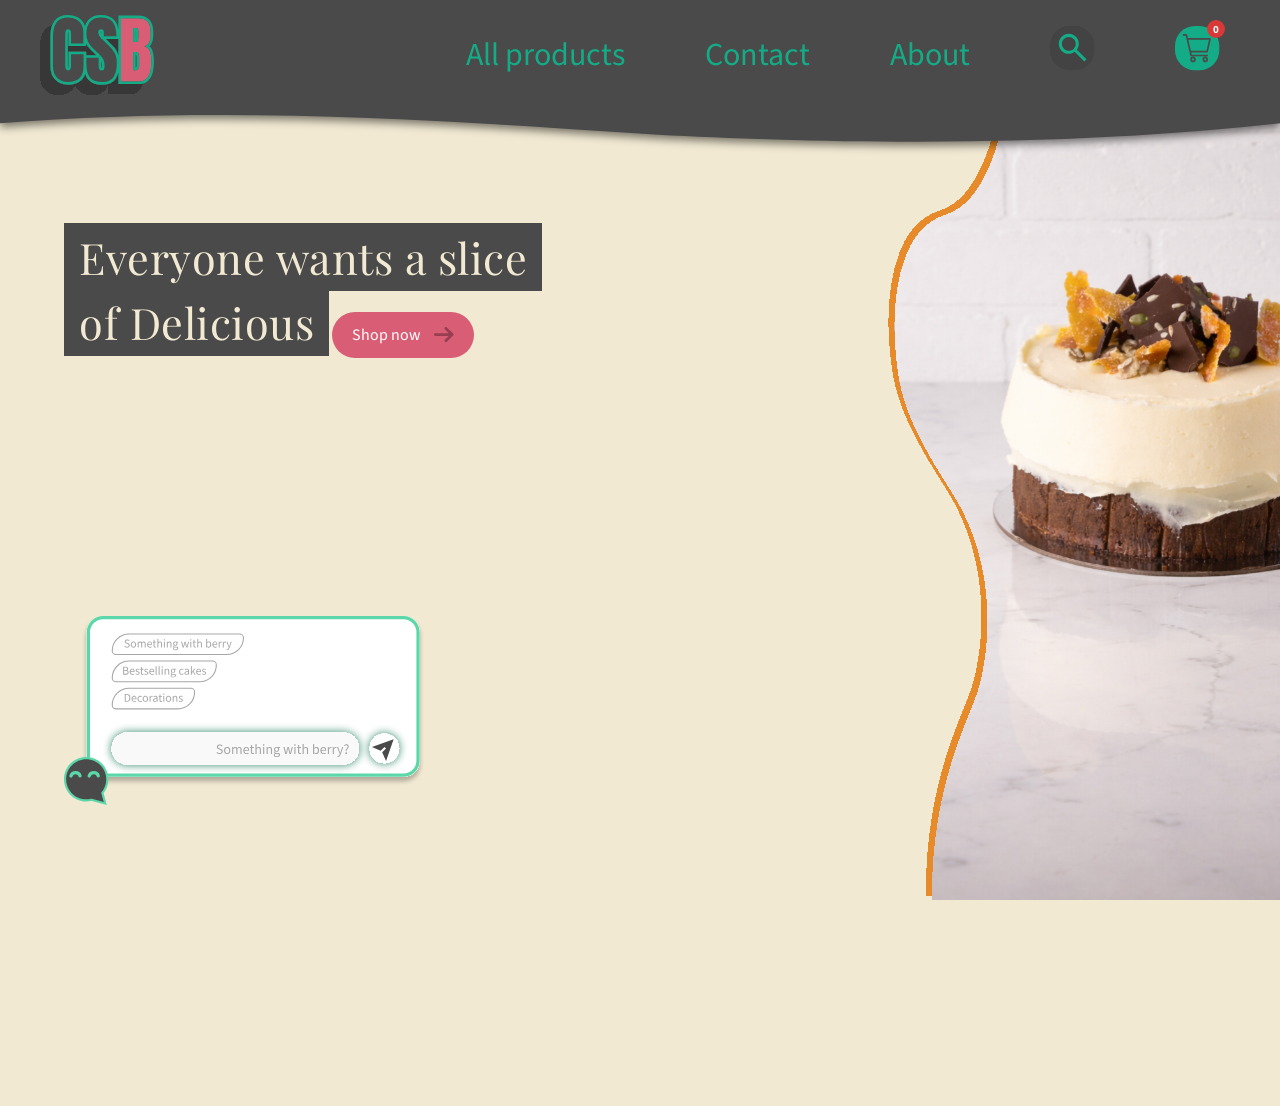
==== index.html @ aef6c3c8 "added index.html (duplicate of home.html) to host live site" ====
<!DOCTYPE html>
<html lang="en" class="home-page">

<head>
    <meta charset="UTF-8">
    <meta name="viewport" content="width=device-width, initial-scale=1.0">
    <link rel="preconnect" href="https://fonts.googleapis.com">
    <link rel="preconnect" href="https://fonts.gstatic.com" crossorigin>
    <link href="https://fonts.googleapis.com/css2?family=Playfair+Display:wght@300;400;700&family=Source+Sans+3:wght@40;600&display=swap" rel="stylesheet">
    <link rel="stylesheet" href="colours.css">
    <link rel="stylesheet" href="styles.css">
    <title> Bakers Melbourne | Wholesale Bakery | Gourmet Cakes Supplier - Cremorne Street Bakers </title>
</head>

<body class="home-page">
    <div id="cartNotification" class="cart-notification-banner">
        <div class="notification-content">
            <img src="assets/icons/success-add-tick.svg" alt="Successfully added item/s to cart" class="notification-icon">
            <span id="notificationText">Item added to Cart!</span>
        </div>
    </div>
    <nav>
        <div class="nav-content">
            <a href="home.html"><img src="assets/images/CSB.svg" alt="Cremorne Street Bakers" class="nav-logo"></a>
            <div class="nav-items">
                <div class="nav-links">
                    <ul>
                        <li><a href="all_products.html">All products</a></li>
                        <li><a href="contact.html">Contact</a></li>
                        <li><a href="about.html">About</a></li>
                    </ul>
                </div>
                <a href="search.html" class="nav-icon" aria-label="Search"><img src="assets/icons/search-nav-icon.svg" alt=""></a>
                <a href="cart.html" class="nav-icon" aria-label="Shopping cart">
                    <img src="assets/icons/cart-nav-icon.svg" alt="">
                    <span class="cart-badge" data-cart-badge>0</span>
                </a>
            </div>
        </div>
    </nav>
    
    <main class="home-main">
        <section class="hero-container">
            <div class="hero-text-content">
                <h1>Everyone wants a slice of Delicious</h1>
                <a href="search.html" class="btn-shop-now">Shop now <img src="assets/icons/shop-now-arrow.svg" alt=""></a>
            </div>
            <div class="hero-wave-wrapper">
                <img src="assets/images/home-hero.svg" alt="" class="hero-wave-img">
            </div>
        </section>
    </main>

    <button class="cremie-bubble-btn" id="cremieToggle" aria-label="Toggle chat">
        <img src="assets/icons/cremie-suggest.svg" alt="Chat to Cremie" id="cremieIcon">
    </button>

    <footer class="home-footer">
        <div class="footer-content">
            <p>© 2026 Cremorne Street Bakers. All rights reserved.</p>
            <div class="footer-links">
                <a href="about.html">Our Story</a>
                <a href="contact.html">Contact Us</a>
            </div>
        </div>
    </footer>

    <script src="script.js"></script>
</body>
</html>
---- colours.css ----
/* dedicated styling for colours. easier to maintain when debugging */
body { 
    background-color: #F1E9D2;
}

h1, h2, h3, .product-details, .product-description { 
    color: #1A1A1A;  /* darker text - better readability, accessiblilty */
}
/* nav bar ------------------------------------------------------------ */
.nav-content {
    background-color: #4a4a4a; /* top part of nav */
}

nav a { 
    color: #14ac86; 
    text-decoration: none; /* no underline */
}

nav { 
    filter: drop-shadow(0px 4px 4px rgba(0, 0, 0, 0.5));
}

/* relative icon wrapper so badge anchors to it */
.cart-icon-btn {
    position: relative;
    display: inline-block;
}

[data-cart-badge] {
    background-color: #d93838 !important; 
    color: #ffffff !important;
}

/* home page--------------------------------------------------------------------------------- */
.hero-text-content h1 {
    background-color: #4a4a4a;
}

.home-page h1 { 
    color: #F1E9D2;
}

/* successful add to cart notif ------------------------------------------------------------- */
/* colour override for custom notif container and text */
.cart-notification-banner {
    background-color: #1bb28a; 
}

#notificationText {
    color: #ffffff; 
}

/* search ------------------------------------------------------------ */
.search-box { 
    background-color: white;
    box-shadow: 0px 0px 20px rgba(0, 200, 150, 0.25);
}

.filter-pill {
    color: #14ac86;
    border: 2px solid #14ac86;
}

.filter-pill.active {
    background: #14AC86;
    color: white;
}


.product-card {
    background-color: #FFFFFF;
    box-shadow: -6px 6px 6px #C7C7C7;
}

.product-title {
    color: #14AC86;
}

.product-price {
    color: #14AC86;
}

.product-sizes span {
    border: 1px solid #8d8d8d;
    color: #1A1A1A;
}

.product-description { 
    border-top: 0.5px solid #8d8d8d;
}

.product-ingredients { 
    color: #585858;
}

.product-subtitle {
    color: #585858;
}

.add-cart-button {
    background: none;
}

/* product detail ---------------------------------- */

.shipping-banner {
    background-color: #D85D75;
    color: white;
}

#productName {
    background-color: #14AC86;
    color: #1A1A1A; 
}

.size-options span {
    border: 1px solid #ccc;
}

.product-sizes span.selected,
.size-options span.selected,
main .product-sizes span.selected,
main .size-options span.selected {
    background-color: #1bb28a !important;
    border-color: #1bb28a !important;
    color: #ffffff !important;
}

.title-row {
    border-bottom: 0.5px solid #8d8d8d;
}

.carousel-detail-img {
    border: 1px solid #C7C7C7;
    background-color: white;
}


.summary-line {
    color: #666;
}

.summary-divider {
    border-top: 1px solid #4a4a4a;
}

.subtotal-row {
    color: #4a4a4a;
}

.toggle-group {
    border: 1px solid #8d8d8d;
}

.toggle-btn {
    background-color: #e5dfcb;
    color: #4a4a4a;
}

.toggle-btn.active {
    background-color: #555555;
    color: #e5dfcb;
}

.datetime-pill {
    background-color: #8d8d8d;
    color: #0088FF;
}

/* checkout ------------------------------------------------------------ */
.checkout-sticky-footer {
    background-color: #4a4a4a;
}

/* footer ----------------------------------------------------------------- */
.footer-content p, 
.footer-links a,
.footer-links a:visited {
    color: #ffffff !important; /* links stay white after clicked */
}

/* confirmation --------------------------------------------------------------- */
.confirmation-title {
    background-color: #14AC86;
    color: #1A1A1A;
}

.confirmation-message {
    color: #585858;
}

.confirmation-submessage {
    color: #8d8d8d;
}

.back-link {
    color: #1A1A1A;
}

/* ALL DESKTOP -------------------------------------------------------------------- */
@media (min-width: 1024px) {
    .product-card {
        box-shadow: -6px 6px 6px #C7C7C7;
    }
    .product-card:hover {
        box-shadow: -12px 12px 20px rgba(0, 0, 0, 0.15);
    }
}

/* restoration hooks */
.btn-shop-now {
    background-color: #D85D75;
    color: #ffffff;
}

.home-footer {
    background-color: #4a4a4a;
}

.qty-stepper {
    border-color: #999999;
}
---- styles.css ----
/* mobile-first approach. 
    desktop dimensions are changed using @media
*/

/* body content */
html {
    overflow-x: hidden;
}

html.home-page,
body.home-page {
    width: 100%;
    height: 100vh;
    max-height: 100vh;
    overflow-x: hidden !important;
    overflow-y: auto !important;
    margin: 0 !important;
    padding: 0 !important;
}

h1, h2, h3, .product-title, .product-price {
    font-family: 'Playfair Display', serif !important;
    letter-spacing: 0.5px;
    font-weight: 300;
}

body { 
    margin: 0;
    padding: 0;
    max-width: 100%;
    overflow-x: hidden;
    font-family: 'Source Sans 3', sans-serif;
    font-weight: 400; 
}

* {
    box-sizing: border-box; /* reset so padding doesn't break layout */
}

main {
    margin-top: 130px; /* prevents fixed nav from overlapping with headers */
    min-height: calc(100vh - 130px);
    max-width: 100%;
    display: flex;
    flex-direction: column;
    padding-bottom: 120px;
}

/* nav bar ----------------------------------------------------------------- */
.nav-content {
    padding: 10px 10px; 
    display: flex;
    justify-content: space-between;  /* push to opposite ends of nav bar */
    align-items: center;
    gap: 10px;
}

.nav-items {
    display: flex;
    align-items: center;
    gap: 10px;
    padding: 0 5px;
    font-size: 14px;
}

.nav-links {
    display: flex;
}

.nav-items ul {
    display: flex;
    gap: 10px;
    list-style: none;
    margin: 0;
    padding: 0;
    align-items: center;
}

.nav-logo { 
    height: 40px; 
    width: auto;
    display: block;
}

.nav-icons {
    display: flex;
    gap: 10px;
    align-items: center;
}

.nav-icon img {
    height: 30px;
    width: auto;
}

/* nav wave background img */
nav {
    background-image: url('assets/images/nav-background-wave.svg');
    background-size: 100% 100%;
    background-position: center -20px;
    background-repeat: no-repeat;
    height: 180px;
    width: 100%;
    position: fixed; /* nav sticky to top of page when scrolling */
    top: 0px; /* starts at top of screen */
    z-index: 3000;
    padding: 0;
    margin: 0;
    pointer-events: none; /* lets clicks pass through transparent areas of the 180px container */
}

/* re-enables clicking only for actual buttons and links inside nav */
.nav-content, 
.nav-items, 
.nav-icons, 
nav a, 
.cart-icon-btn {
    pointer-events: auto;
}

/* container matching dimensions of SVG asset */
.cart-icon-wrapper {
    position: relative;
    display: inline-block;
    vertical-align: middle;
}

/* force SVG asset to scale - using responsive design */
.cart-icon-wrapper img {
    display: block;
    width: 100%;
    height: auto;
    max-width: 24px; 
}

/* badge properties */
[data-cart-badge] {
    font-size: 11px;
    font-weight: bold;
    min-width: 18px;
    height: 18px;
    border-radius: 50%;
    display: inline-flex;
    align-items: center;
    justify-content: center;
    padding: 0 4px;
    
    /* anchor red circle to top right corner of SVG boundaries */
    position: absolute;
    top: 6px;
    right: 6px;
}

/* home page -------------------------------------------------------------------------------- */
.home-page { 
    overflow-y: hidden;  /* no uneccessary scrolling since past the hero image and cremie chat is not implemented due to assignment specs */
}

.home-page main {
    margin-top: 0; 
    position: relative;
    width: 100%;
    min-height: 100vh;
}

.hero-container {
    display: flex;
    position: relative;
    min-height: 100vh; 
    width: 100%;
}

.hero-text-content {
    position: absolute;
    left: 5%;
    top: 25%; 
    z-index: 10;
    width: 55%;
    max-width: 500px;
}

.hero-text-content h1 {
    font-size: calc(24px + 1.5vw);
    line-height: 1.5;
    margin-bottom: 20px;
    display: inline;
    padding: 5px 15px;
    box-decoration-break: clone;
    -webkit-box-decoration-break: clone;
    background-color: #4a4a4a;
}

.btn-shop-now {
    display: inline-flex;
    align-items: center;
    gap: 8px;
    text-decoration: none;
    padding: 12px 20px;
    border-radius: 25px;
    font-size: 16px;
    margin-top: 20px;
}

.btn-shop-now img {
    width: 20px;
    height: auto;
    display: inline-block;
    margin-left: 5px;
}

.hero-wave-wrapper {
    position: absolute;
    top: 0;
    right: 0;
    width: 100%;
    height: 100%;
    z-index: 1; /* should be sitting behind everything else */
}

.hero-wave-img {
    width: 100%;
    height: 100%;
    object-fit: contain; /* the full hero image stays in frame */
    object-position: right top; /* align flush */
}

/* for Cremie across ALL pages */
.cremie-bubble,
.cremie-bubble-btn {
    position: fixed;
    bottom: 95px !important; 
    left: 5%;
    background: none;
    border: none;
    padding: 0;
    margin: 0;
    cursor: pointer;
    z-index: 5000;
    display: block;
}

/* imgs */
.cremie-bubble img,
.cremie-bubble-btn img {
    width: 100% !important;
    height: auto;
    display: block;
}

/* expanded cremie (on home page) */
.cremie-bubble-btn {
    width: 90vw !important; 
    max-width: 360px;
}

/* just-cremie shrunk version - all other pages as default */
.cremie-bubble {
    width: 70px !important;
}

/* footer -------------------------------------------------------------------------------- */
.home-footer {
    position: static; 
    width: calc(100% + 10px); 
    margin-left: -5px; 
    margin-right: -5px;
    padding: 15px 20px 4px 20px;
    z-index: 20;
    margin-top: auto; 
}

.footer-content {
    display: flex;
    flex-direction: column; 
    align-items: flex-start; /* aligns all elements flush left */
    gap: 15px; 
    max-width: 100%;
}

.footer-content p, 
.footer-links a {
    font-size: 12px;
    text-decoration: none;
    margin: 0;
}

.footer-links {
    display: flex;
    flex-direction: column;
    gap: 5px;
    order: 1; 
}

.footer-content p {
    order: 2; /* copyright text down to the very bottom line */
    font-size: 9px !important; /* shrinks the disclaimer font size down to look smaller */
    opacity: 0.8;
}

.footer-links a:hover {
    text-decoration: underline;
}

/* successful add to cart notif ------------------------------------------------------------- */
/* container matching layout of success notif */
.cart-notification-banner {
    position: fixed;
    top: -100px; 
    left: 50%;
    transform: translateX(-50%);
    width: calc(100% - 40px);
    max-width: 450px;
    border-radius: 40px 0px 40px 40px; 
    padding: 12px 24px;
    z-index: 9999;
    transition: top 0.4s cubic-bezier(0.175, 0.885, 0.32, 1.275);
}

.cart-notification-banner.show {
    top: 24px;
}

/* inner layout */
.notification-content {
    display: flex;
    align-items: center;
    gap: 14px;
}

/* size for custom svg icon */
.notification-icon {
    width: 36px;
    height: 36px;
    display: block;
}

/* typographic styling for dynamic success text */
#notificationText {
    font-family: 'Source Sans 3', sans-serif;
    font-size: 16px;
    font-weight: 400;
}

/* helper style to underline the item name inside the text string */
.notification-item-link {
    text-decoration: underline;
    font-weight: 600;
}

/* search page ------------------------------------------------------------- */
.search-main { 
    padding: 0px 5px 120px 5px;  
    flex: 1;
}

.search-container {
    max-width: 600px;
    margin: 20px auto;
    padding: 15px;
}

/* search bar */
.search-box {
    display: flex;
    align-items: center;
    border-radius: 50px;
    padding: 5px 10px;
    width: 90vw; /* forces saerch to scale with same room on both edges */
    max-width: 550px;
    margin: 0 auto;
}

#searchInput {
    border: none;
    outline: none;
    padding: 8px 15px; /* search bar shorter */
    flex: 1;
    font-size: 18px;
}

#searchButton {
    background: none;
    border: none;
}

/* pills (filters) */
.search-filters {
    display: flex;
    justify-content: center;
    gap: 16px;
    margin-top: 20px;
    margin-bottom: 100px;
}

.filter-pill {
    border-radius: 25px;
    padding: 5px 10px;
    font-family: 'Playfair Display', serif;
    font-size: 13px;
}

.filter-pill span {
    font-size: 12px;
    margin-left: 5px;
}

/* h3 section headings, excluding the headings inside product cards */
.search-main h3, .search-main h2 {
    padding-left: 20px; 
    margin-top: 30px;
    margin-bottom: 10px;
}

/* standard search results grid (vertical) */
.product-grid {
    display: flex;
    flex-direction: row; /* starts row for carousel */
    overflow-x: auto;
    padding: 15px;
    gap: 15px;
    scroll-snap-type: x mandatory; /* snapping carousel */
}

.product-grid::-webkit-scrollbar { 
    display: none; /* hides scrolling bar for cleaner look */
}

/* horizontal card layout */ 
.product-card {
    flex: 0 0 95%;  /* product card takes up most of width */
    height: 175px;
    display: flex;
    flex-direction: row; /* image on left, text on right */
    gap: 15px;
    padding: 15px;
    position: relative;
    border-radius: 8px;
    scroll-snap-align: center; /* snaps card while scrolling */
}

.product-card img {
    width: 40%; 
    height:fit-content;
    aspect-ratio: 1 / 1;
    object-fit: cover;
}

.product-ingredients { 
    width: 90%;
    margin-top: 5px;
    line-height: 1.3;
    font-size: 11px;
}

/* contain text separately from img */
.product-info {
    flex: 1;
    display: flex;
    flex-direction: column;
    max-height: 100%;
    overflow-y: auto;  /* longer descriptions are cut off, so user can scroll to see more without committing to navigating away */
}

.product-info::-webkit-scrollbar { 
    display: none;
}

.product-header {
    display: flex;
    justify-content: space-between;
    align-items: center;
    margin-top: 0;
    padding-top: 0;
    border-top: none;
}

.product-description { 
    padding-top: 5px; 
    margin-top: 5px;
    margin-bottom: 5px;
    line-height: 1.3;
    font-size: 11px;
}

.product-title {
    margin-top: 0 !important;
    font-size: 16px;
}

.product-price {
    margin: 0;
    font-size: 14px;
}

.product-details {
    font-size: 16px;
    margin-top: auto;
}

.product-subtitle {
    text-align: right;
    margin-left: auto;
    font-size: 13px;
}

/* quick add to cart button - invisible container */
.add-cart-button {
    border: none;
    padding: 0;
    margin: 0;
    position: absolute;
    bottom: 5px;
    right: 5px;
    cursor: pointer;  /* cursor indicates to user that this button is interactable */
    display: flex;
    align-items: center;
    justify-content: center;
    z-index: 20;  /* double check it stays on top layer */
}

.add-cart-button img {
    width: 35px !important; /* previous general rule that all imgs in .product-card are stretched to 40% - not this one */
    height: 35px !important;
    object-fit: contain;
}

.product-sizes,
.size-options {
    display: flex;
    gap: 5px;
    justify-content: flex-end;
    margin: 5px 0;
}

.product-sizes span {
    padding: 2px 8px;
    font-size: 14px;
    font-family: 'Source Sans 3', sans-serif;
    display: inline-block;
    margin-right: 8px;
    border-radius: 4px;
    cursor: pointer;
    transition: all 0.2s ease; /* smooth colour change */
}

.product-preview h3 { 
    margin-bottom: 0;
}

/* when searching.... */
/* the grid stacks cards vertically instead of scrollinmg carousel */
.search-main .product-grid.search-mode {
    flex-direction: column;
    overflow-x: hidden;
    scroll-snap-type: none;
    display: flex;
    gap: 20px;
}
.search-main .product-grid.search-mode .product-card {
    flex: 0 0 auto;
    width: 100%;
}

/* product detail -------------------------------------------------------------- */
.detail-main {
    padding: 25px 0px 40px 0px;
    margin-top: 85px; 
    position: relative; 
    z-index: 1000;
}

.shipping-banner {
    width: 100%;
    text-align: center;
    padding: 8px 0;
    font-size: 14px;
}

.back-link {
    display: inline-flex;
    align-items: center;
    gap: 8px; /* space between arrow and text */
    text-decoration: none;
    font-size: 16px;
    padding: 15px 20px;
}

.back-link img {
    width: 16px; 
    height: auto;
    display: block;
}

.detail-images {
    display: flex;
    gap: 15px;
    overflow-x: auto;
    padding: 0 20px 20px 20px;
    scroll-snap-type: x mandatory;
    -webkit-overflow-scrolling: touch;
}

.detail-images img {
    flex: 0 0 auto;
    width: 75%;
    scroll-snap-align: start;
    border-radius: 8px;
}

.detail-info {
    padding: 0 20px;
}

.title-row {
    display: flex;
    justify-content: space-between;
    align-items: baseline;
    padding-bottom: 10px;
    margin-bottom: 15px;
}

#productName {
    font-size: 28px;
    padding: 2px 8px;
}

#productPrice {
    font-size: 28px;
    font-family: 'Playfair Display', serif;
}

#productDescription {
    font-size: 16px;
    line-height: 1.5;
    margin-bottom: 20px;
    padding-bottom: 20px;
}

.selector-row {
    display: flex;
    align-items: center;
    margin-bottom: 20px;
}

.selector-row label {
    width: 60px;
    font-size: 14px;
    font-weight: 600;
}

.size-options {
    display: flex;
    border: none;
    overflow: hidden;
    margin-right: 15px;
}

.size-options button {
    background: none;
    border: none;
    padding: 6px 16px;
    font-size: 14px;
    cursor: pointer;
    outline: none;
}

.size-options button.active {
    border-radius: 4px;
}

.servings-note {
    font-size: 14px;
}

.qty-stepper {
    display: flex;
    border: 1px solid #999;
    border-radius: 4px;
    overflow: hidden;
}

.qty-stepper button {
    background: none;
    border: none;
    padding: 6px 12px;
    cursor: pointer;
}

.qty-stepper span {
    padding: 6px 12px;
    min-width: 20px;
    text-align: center;
}

#fullAddButton {
    display: block;
    margin-left: auto;
    background: none;
    border: none;
    padding: 0;
    cursor: pointer;
    outline: none;
    margin-bottom: 20px;
}

#fullAddButton img {
    display: block;
    width: 140px;
    height: auto;
}

.detail-info hr {
    border: none;
    margin-bottom: 15px;
}

/* cart page ---------------------------------------------------------------------- */
/* footer wave */
.cart-footer-wave {
    background-image: url('assets/images/cart-footer-background-wave.svg');
    background-size: 100% 100%;
    background-repeat: no-repeat;
    padding-top: 50px; /* a lot top padding */
    margin-top: 40px;
    width: 100%;
}

.footer-wave-content {
    padding: 0 20px;
}

.summary-line {
    display: flex;
    justify-content: space-between;
    font-size: 15px;
    margin: 5px 0;
}

.summary-divider {
    border: none;
    margin: 5px 0;
}

.subtotal-row {
    font-size: 18px;
    margin-bottom: 45px;
}

.fulfillment-panel {
    padding: 10px 20px 40px 20px;
}

.fulfillment-row {
    display: flex;
    justify-content: space-between;
    align-items: center;
    margin-bottom: 25px;
}

.toggle-group {
    display: flex;
    border-radius: 4px;
    overflow: hidden;
}

.toggle-btn {
    border: none;
    padding: 6px 12px;
    font-size: 14px;
}

.datetime-pills {
    display: flex;
    gap: 8px;
}

.datetime-pill {
    padding: 4px 10px;
    border-radius: 20px;
    font-size: 13px;
    font-weight: 600;
}
 
.cart-nav-actions {
    display: flex;
    justify-content: space-between;
    align-items: center;
    gap: 15px; /* clean spacing so buttons don't touch */
    width: 100%;
    padding: 0 10px;
}

.btn-continue-shopping,
.btn-checkout-forward {
    background: none;
    border: none;
    padding: 0;
    cursor: pointer;
    flex: 1; /* both buttons should take up equal space on footer */
    display: flex;
    justify-content: center;
    align-items: center;
}

.btn-continue-shopping img,
.btn-checkout-forward img {
    width: 100%; 
    max-width: 165px;
    height: auto;
}

/* cart item layouts ------------------------------------------------------------------- */
.cart-items-container {
    display: flex;
    flex-direction: column;
    gap: 20px;
    margin-bottom: 25px;
}

.cart-item-card {
    display: flex;
    gap: 15px;
    padding-bottom: 20px;
}

.cart-item-img {
    width: 90px;
    height: 90px;
    object-fit: cover;
    border-radius: 4px;
}

.cart-item-details {
    flex: 1;
    display: flex;
    flex-direction: column;
}

.cart-item-header {
    display: flex;
    justify-content: space-between;
    align-items: flex-start;
}

.cart-item-title {
    margin: 0;
    font-size: 16px;
    font-weight: 400;
}

.cart-item-variant {
    margin: 2px 0 0 0;
    font-size: 13px;
}

.cart-item-clear-btn {
    background: none;
    border: none;
    font-size: 14px;
    text-decoration: underline;
    cursor: pointer;
    padding: 0;
}

.cart-item-footer {
    display: flex;
    justify-content: space-between;
    align-items: center;
    margin-top: auto;
    padding-top: 8px;
}

.cart-item-price {
    font-size: 15px;
}

.cart-item-note-link {
    font-size: 13px;
    text-decoration: underline;
    margin-top: 6px;
    display: inline-block;
}

/* checkout page ----------------------------------------------------------------- */
.checkout-page {
    padding: 0 0 120px 0; 
}

.checkout-container {
    padding: 0 20px;
    max-width: 550px;
    margin: 0 auto;
}

.checkout-main-title {
    margin: 10px 0 20px 0;
    font-size: 26px;
    display: inline-block;
}

.checkout-summary-section {
    display: flex;
    flex-direction: column;
    gap: 8px;
    margin-bottom: 25px;
}

.checkout-summary-section .summary-line {
    display: flex;
    justify-content: space-between;
    font-size: 15px;
}

.checkout-divider {
    border: none;
    margin: 8px 0;
}

.checkout-divider-thick {
    border: none;
    margin: 25px 0;
}

.section-label {
    display: block;
    font-size: 14px;
    margin-bottom: 12px;
}

.express-buttons-grid {
    display: flex;
    gap: 12px;
    width: 100%;
}

.btn-express {
    flex: 1;
    border: none;
    border-radius: 4px;
    height: 46px; 
    display: flex;
    align-items: center;
    justify-content: center;
    cursor: pointer;
    padding: 0;
    overflow: hidden; /* cuts off any inner image corners stick out */
}

.btn-express img {
    width: 100%;
    height: 100%;
    object-fit: cover; 
}

.checkout-form {
    display: flex;
    flex-direction: column;
    gap: 20px;
}

.form-section {
    border: none;
    padding: 0;
    margin: 0;
    display: flex;
    flex-direction: column;
    gap: 12px;
}

.form-row-split {
    display: flex;
    gap: 12px;
}

.form-row-split .form-group {
    flex: 1;
}

.form-row-three-split {
    display: flex;
    gap: 12px;
}

.form-row-three-split .form-group {
    flex: 1;
}

.checkout-form input,
.checkout-form select {
    width: 100%;
    padding: 12px;
    border: 1px solid #dcd1be; /* same outline weight */
    border-radius: 4px;
    font-family: 'Source Sans 3', sans-serif;
    font-size: 14px;
    -webkit-appearance: none;
    appearance: none;
}

.input-icon-wrap {
    position: relative;
}

.input-lock-icon {
    position: absolute;
    right: 14px;
    top: 50%;
    transform: translateY(-50%);
    width: 14px;
    height: 14px;
    pointer-events: none;
}

.form-checkbox-group {
    display: flex;
    align-items: center;
    gap: 8px;
    font-size: 14px;
    margin-top: 4px;
}

.form-checkbox-group input {
    width: auto;
    margin: 0;
}

.checkout-sticky-footer {
    position: fixed;
    bottom: 0;
    left: 0;
    width: 100%;
    padding: 16px 20px;
    z-index: 5000;
}

.sticky-footer-content {
    max-width: 510px;
    margin: 0 auto;
    display: flex;
    justify-content: space-between;
    align-items: center;
}

.sticky-total-block {
    display: flex;
    flex-direction: column;
    gap: 2px;
}

.sticky-total-label {
    font-size: 14px;
}

.sticky-total-price {
    font-size: 18px;
    font-weight: 600;
}

.btn-pay-now {
    border: none;
    border-radius: 8px;
    padding: 12px 36px;
    font-family: 'Source Sans 3', sans-serif;
    font-size: 18px;
    font-weight: 400;
    cursor: pointer;
}

/* confirmation ---------------------------------------------------------------------- */
.confirmation-main {
    padding: 40px 20px;
    display: flex;
    flex-direction: column;
    justify-content: space-between;
    min-height: calc(100vh - 180px);
}

.confirmation-content {
    margin-top: 60px;
}

.confirmation-title {
    font-family: 'Playfair Display', serif !important;
    font-weight: 300;
    letter-spacing: 0.5px;
    font-size: 32px;
    line-height: 1.6; 
    display: inline;
    padding: 10px 15px; /* more padding width & height inside green block */
    box-decoration-break: clone;
    -webkit-box-decoration-break: clone;
}

.confirmation-message {
    font-family: 'Source Sans 3', sans-serif;
    font-size: 16px;
    line-height: 1.5;
    margin-top: 50px;
    margin-bottom: 12px;
}

.confirmation-submessage {
    font-family: 'Source Sans 3', sans-serif;
    font-size: 14px;
    line-height: 1.4;
}

/* ALL DESKTOP -------------------------------------------------------------------- */
@media (min-width: 1024px) {    
    /* nav bar */
    nav {
        background-size: 100% 150%;
        background-position: center -40px;
        min-height: 170px;
    }

    .nav-content {
        padding: 15px 40px;
    }

    .nav-logo {
        height: 80px;
    }

    .nav-items {
        gap: 80px;
        padding: 0 20px;
        font-size: 32px;
    }

    .nav-items ul {
        gap: 80px;
    }

    .nav-icons {
        gap: 80px;
    }

    .nav-icon img {
        height: 45px;
    }

    [data-cart-badge] {
        /* manually change coordinates */
        top: 20px;   
        right: 55px; 
    }

    /* search -------------------------------------------------- */

    .search-main {
        padding: 40px;
    }

    .product-grid {
        flex-direction: row; 
        overflow-x: auto;
        padding: 40px;
        gap: 40px;
    }

    .product-card {
        flex: 0 0 550px; /* increased width */
        height: 250px; /* bigger height to fit larger text/images */
        padding: 25px;
        gap: 25px;
        transition: transform 0.3s ease, box-shadow 0.3s ease;
    }

    /* card will pop out! */
    .product-card:hover {
        transform: translateY(-8px); /* slightly larger lift for the larger desktop cards */
    }

    .product-title {
        font-size: 22px; /* Scaled title */
    }

    .product-price {
        font-size: 20px; /* Scaled price */
    }

    .product-description, .product-ingredients {
        font-size: 14px; /* Scaled text */
    }

    .product-sizes span {
        font-size: 14px;
        padding: 4px 12px;
    }

    .add-cart-button img {
        width: 50px !important; 
        height: 50px !important;
    }
}
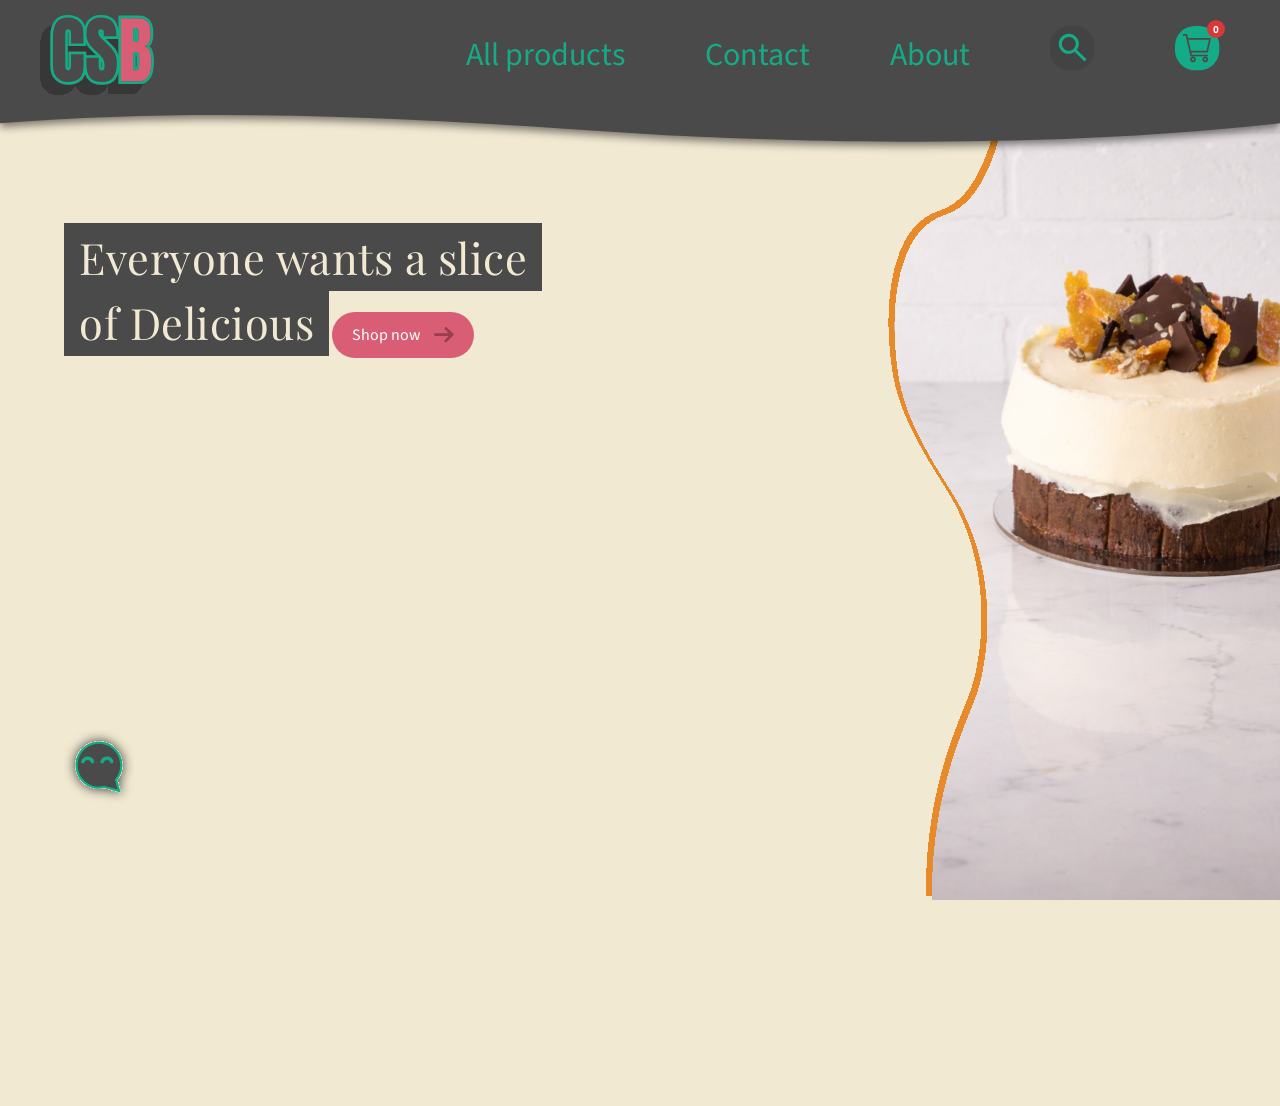
==== commit 0e5c9ead: "- cremie switchable between both states on all pages except confirmation" ====
--- a/index.html
+++ b/index.html
@@ -51,8 +51,8 @@
         </section>
     </main>
 
-    <button class="cremie-bubble-btn" id="cremieToggle" aria-label="Toggle chat">
-        <img src="assets/icons/cremie-suggest.svg" alt="Chat to Cremie" id="cremieIcon">
+    <button class="cremie-container" id="cremieWidget">
+        <img src="assets/icons/just-cremie.svg" alt="Cremie Assistant">
     </button>
 
     <footer class="home-footer">
--- a/styles.css
+++ b/styles.css
@@ -225,8 +225,7 @@
 }
 
 /* for Cremie across ALL pages */
-.cremie-bubble,
-.cremie-bubble-btn {
+.cremie-container {
     position: fixed;
     bottom: 95px !important; 
     left: 5%;
@@ -236,26 +235,24 @@
     margin: 0;
     cursor: pointer;
     z-index: 5000;
-    display: block;
-}
-
-/* imgs */
-.cremie-bubble img,
-.cremie-bubble-btn img {
+    transition: width 0.3s ease; /* smooth snapping window transition */
+}
+
+/* default state: mini */
+.cremie-container {
+    width: 70px !important;
+}
+
+/* expanded chat window */
+.cremie-container.is-expanded {
+    width: 90vw !important; 
+    max-width: 360px;
+}
+
+.cremie-container img {
     width: 100% !important;
     height: auto;
     display: block;
-}
-
-/* expanded cremie (on home page) */
-.cremie-bubble-btn {
-    width: 90vw !important; 
-    max-width: 360px;
-}
-
-/* just-cremie shrunk version - all other pages as default */
-.cremie-bubble {
-    width: 70px !important;
 }
 
 /* footer -------------------------------------------------------------------------------- */
